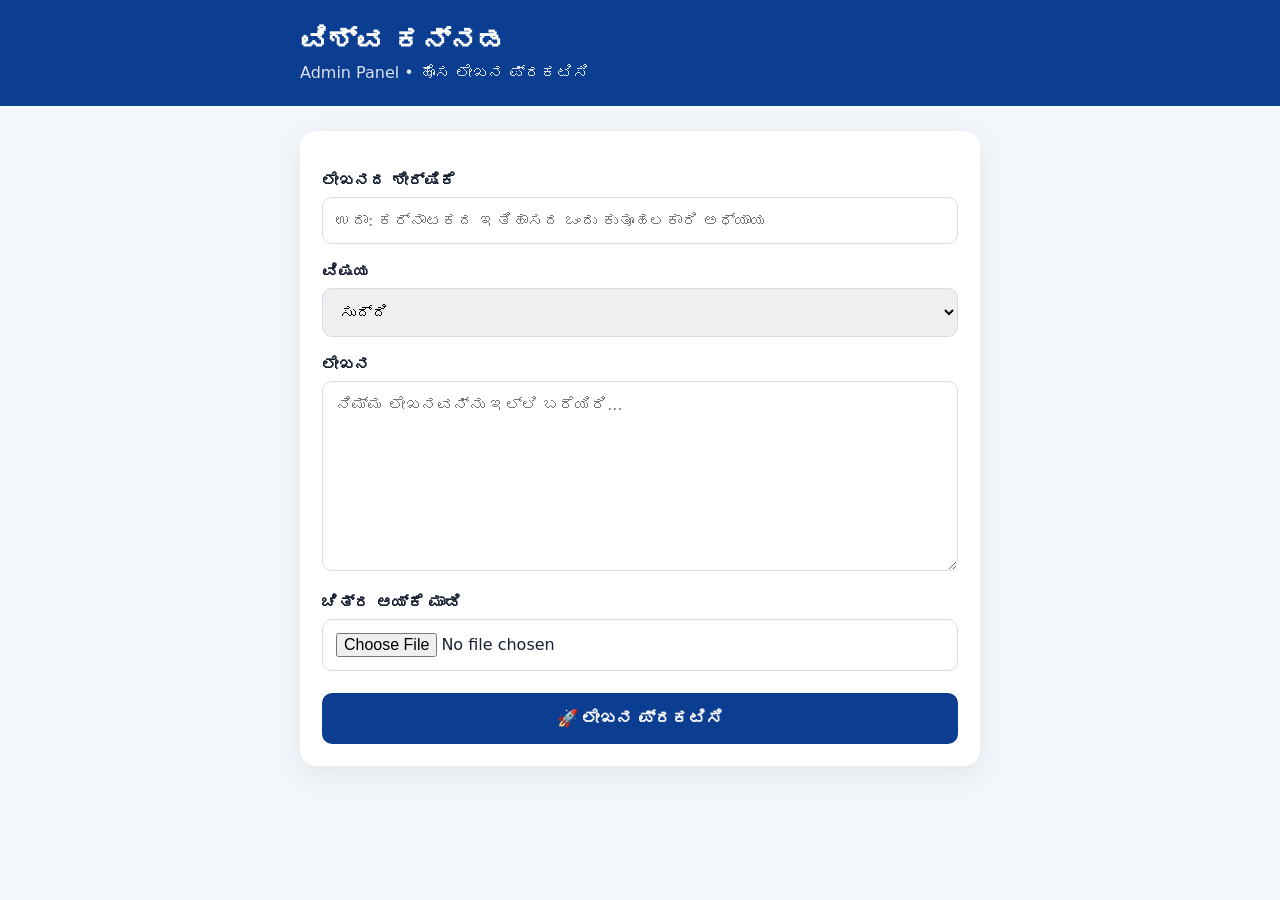
==== admin.html @ edec10b6 "Update API_URL to new Google Apps Script URL" ====
<!DOCTYPE html>
<html lang="kn">

<head>

<meta charset="UTF-8">

<meta name="viewport"
content="width=device-width, initial-scale=1.0">

<title>ವಿಶ್ವ ಕನ್ನಡ | Admin Panel</title>

<style>

*{
  box-sizing:border-box;
}

body{
  margin:0;
  background:#f3f6fb;
  color:#172033;
  font-family:
    system-ui,
    -apple-system,
    BlinkMacSystemFont,
    "Noto Sans Kannada",
    sans-serif;
}

.header{
  background:#0b3d91;
  color:white;
  padding:24px 0;
}

.container{
  width:min(680px,92%);
  margin:auto;
}

.header h1{
  margin:0;
  font-size:28px;
}

.header p{
  margin:6px 0 0;
  opacity:.85;
}

.card{
  background:white;
  margin:25px auto;
  padding:22px;
  border-radius:16px;
  box-shadow:0 8px 30px rgba(0,0,0,.08);
}

label{
  display:block;
  margin-top:18px;
  margin-bottom:7px;
  font-weight:700;
}

input,
select,
textarea{
  width:100%;
  padding:13px;
  border:1px solid #d5dce8;
  border-radius:10px;
  font-size:16px;
  font-family:inherit;
}

textarea{
  min-height:190px;
  resize:vertical;
}

#preview{
  display:none;
  width:100%;
  max-height:400px;
  object-fit:contain;
  margin-top:15px;
  border-radius:12px;
  border:2px solid #ddd;
}

#imageMessage{
  display:none;
  margin-top:10px;
  padding:10px;
  background:#e8f7ed;
  color:#176b36;
  border-radius:8px;
  font-weight:600;
}

button{
  width:100%;
  margin-top:22px;
  padding:15px;
  border:0;
  border-radius:10px;
  background:#0b3d91;
  color:white;
  font-size:17px;
  font-weight:800;
  cursor:pointer;
}

button:disabled{
  opacity:.6;
}

#status{
  display:none;
  margin-top:15px;
  padding:14px;
  border-radius:10px;
  line-height:1.6;
  white-space:pre-wrap;
  word-break:break-word;
}

.success{
  display:block !important;
  background:#e8f7ed;
  color:#176b36;
}

.error{
  display:block !important;
  background:#fdeaea;
  color:#a21d1d;
}

.response{
  display:block !important;
  background:#eef3fa;
  color:#172033;
  font-family:monospace;
  font-size:13px;
}

</style>

</head>


<body>


<header class="header">

<div class="container">

<h1>ವಿಶ್ವ ಕನ್ನಡ</h1>

<p>Admin Panel • ಹೊಸ ಲೇಖನ ಪ್ರಕಟಿಸಿ</p>

</div>

</header>


<main class="container">

<div class="card">


<label>
ಲೇಖನದ ಶೀರ್ಷಿಕೆ
</label>

<input
id="title"
type="text"
placeholder="ಉದಾ: ಕರ್ನಾಟಕದ ಇತಿಹಾಸದ ಒಂದು ಕುತೂಹಲಕಾರಿ ಅಧ್ಯಾಯ"
>


<label>
ವಿಷಯ
</label>

<select id="category">

<option value="News">
ಸುದ್ದಿ
</option>

<option value="Indian History">
ಭಾರತೀಯ ಇತಿಹಾಸ
</option>

<option value="Karnataka History">
ಕರ್ನಾಟಕ ಇತಿಹಾಸ
</option>

<option value="Science & Technology">
ವಿಜ್ಞಾನ ಮತ್ತು ತಂತ್ರಜ್ಞಾನ
</option>

<option value="Cinema">
ಸಿನಿಮಾ
</option>

<option value="Sports">
ಕ್ರೀಡೆ
</option>

<option value="Mystery">
ರಹಸ್ಯ
</option>

</select>


<label>
ಲೇಖನ
</label>

<textarea
id="description"
placeholder="ನಿಮ್ಮ ಲೇಖನವನ್ನು ಇಲ್ಲಿ ಬರೆಯಿರಿ..."
></textarea>


<label>
ಚಿತ್ರ ಆಯ್ಕೆ ಮಾಡಿ
</label>

<input
id="imageFile"
type="file"
accept="image/*"
>


<div id="imageMessage">
✅ ಚಿತ್ರ ಆಯ್ಕೆ ಮಾಡಲಾಗಿದೆ
</div>


<img
id="preview"
alt="ಚಿತ್ರ Preview"
>


<button
id="publishButton"
type="button"
onclick="publishArticle()"
>

🚀 ಲೇಖನ ಪ್ರಕಟಿಸಿ

</button>


<div id="status"></div>


</div>

</main>


<script>

/* =========================
   GOOGLE APPS SCRIPT URL
========================= */

const API_URL = 
"https://script.google.com/macros/s/AKfycbwaeZ4DuJM3gDCikPG36kFSNQav74q-6tPqFBUqM0YKbasUi7eskjOUiotjpBxlO4GvuQ/exec";

/* =========================
   ELEMENTS
========================= */

const imageFile =
document.getElementById("imageFile");

const preview =
document.getElementById("preview");

const imageMessage =
document.getElementById("imageMessage");

const statusBox =
document.getElementById("status");

const publishButton =
document.getElementById("publishButton");


/* =========================
   IMAGE PREVIEW
========================= */

imageFile.addEventListener(
"change",
function(){

  const file =
    imageFile.files[0];

  if(!file){

    preview.style.display =
      "none";

    imageMessage.style.display =
      "none";

    return;

  }


  if(
    !file.type.startsWith("image/")
  ){

    alert(
      "ದಯವಿಟ್ಟು JPG ಅಥವಾ PNG image ಆಯ್ಕೆ ಮಾಡಿ."
    );

    imageFile.value = "";

    return;

  }


  const imageURL =
    URL.createObjectURL(file);


  preview.src =
    imageURL;


  preview.style.display =
    "block";


  imageMessage.style.display =
    "block";

});


/* =========================
   COMPRESS IMAGE
========================= */

function compressImage(file){

  return new Promise(
    function(resolve,reject){

      const reader =
        new FileReader();


      reader.onload =
        function(event){

          const img =
            new Image();


          img.onload =
            function(){

              let width =
                img.width;

              let height =
                img.height;


              const maxWidth =
                1200;


              if(
                width > maxWidth
              ){

                height =
                  height *
                  maxWidth /
                  width;

                width =
                  maxWidth;

              }


              const canvas =
                document.createElement(
                  "canvas"
                );


              canvas.width =
                width;

              canvas.height =
                height;


              const ctx =
                canvas.getContext(
                  "2d"
                );


              ctx.drawImage(
                img,
                0,
                0,
                width,
                height
              );


              const imageData =
                canvas.toDataURL(
                  "image/jpeg",
                  0.72
                );


              resolve(
                imageData
              );

            };


          img.onerror =
            function(){

              reject(
                new Error(
                  "Image load failed"
                )
              );

            };


          img.src =
            event.target.result;

        };


      reader.onerror =
        function(){

          reject(
            new Error(
              "File read failed"
            )
          );

        };


      reader.readAsDataURL(file);

    }
  );

}


/* =========================
   PUBLISH
========================= */

async function publishArticle(){

  const title =
    document
      .getElementById("title")
      .value
      .trim();


  const category =
    document
      .getElementById("category")
      .value;


  const description =
    document
      .getElementById("description")
      .value
      .trim();


  const file =
    imageFile.files[0];


  /* VALIDATION */

  if(!title){

    showStatus(
      "❌ ಲೇಖನದ ಶೀರ್ಷಿಕೆ ಹಾಕಿ.",
      "error"
    );

    return;

  }


  if(!description){

    showStatus(
      "❌ ಲೇಖನ ಬರೆಯಿರಿ.",
      "error"
    );

    return;

  }


  publishButton.disabled =
    true;


  publishButton.textContent =
    "⏳ ಪ್ರಕಟಿಸಲಾಗುತ್ತಿದೆ...";


  try{

    let imageData = "";

    let imageName = "";


    /* IMAGE */

    if(file){

      showStatus(
        "🖼️ ಚಿತ್ರ ಸಿದ್ಧಪಡಿಸಲಾಗುತ್ತಿದೆ...",
        "success"
      );


      imageData =
        await compressImage(
          file
        );


      imageName =
        file.name
          .replace(
            /\.[^/.]+$/,
            ""
          ) +
        ".jpg";

    }


    /* FORM DATA */

    const formData =
      new URLSearchParams();


    formData.append(
      "title",
      title
    );


    formData.append(
      "category",
      category
    );


    formData.append(
      "description",
      description
    );


    formData.append(
      "imageData",
      imageData
    );


    formData.append(
      "imageName",
      imageName
    );


    formData.append(
      "date",
      new Date()
        .toLocaleDateString(
          "en-GB"
        )
    );


    showStatus(
      "☁️ Google Drive ಮತ್ತು Google Sheetಗೆ ಕಳುಹಿಸಲಾಗುತ್ತಿದೆ...",
      "success"
    );


    /* =========================
       SEND TO APPS SCRIPT
    ========================= */

    const response =
      await fetch(
        API_URL,
        {
          method:"POST",

          headers:{
            "Content-Type":
              "application/x-www-form-urlencoded;charset=UTF-8"
          },

          body:
            formData.toString()
        }
      );


    const result =
      await response.text();


    console.log(
      "Apps Script Response:",
      result
    );


    /* =========================
       SHOW EXACT RESPONSE
    ========================= */

    showStatus(
      "Apps Script Response:\n\n" +
      result,
      "response"
    );


    /* =========================
       SUCCESS CHECK
    ========================= */

    if(
      result.indexOf(
        '"success":true'
      ) !== -1
    ){

      showStatus(
        "✅ ಲೇಖನ ಯಶಸ್ವಿಯಾಗಿ ಪ್ರಕಟಿಸಲಾಗಿದೆ!\n\n" +
        result,
        "success"
      );


      document
        .getElementById("title")
        .value = "";


      document
        .getElementById("description")
        .value = "";


      imageFile.value =
        "";


      preview.src =
        "";


      preview.style.display =
        "none";


      imageMessage.style.display =
        "none";

    }


  }catch(error){

    console.error(
      error
    );


    showStatus(
      "❌ Error:\n\n" +
      error.message,
      "error"
    );

  }


  publishButton.disabled =
    false;


  publishButton.textContent =
    "🚀 ಲೇಖನ ಪ್ರಕಟಿಸಿ";

}


/* =========================
   STATUS
========================= */

function showStatus(
  message,
  type
){

  statusBox.textContent =
    message;

  statusBox.className =
    type;

}

</script>


</body>

</html>
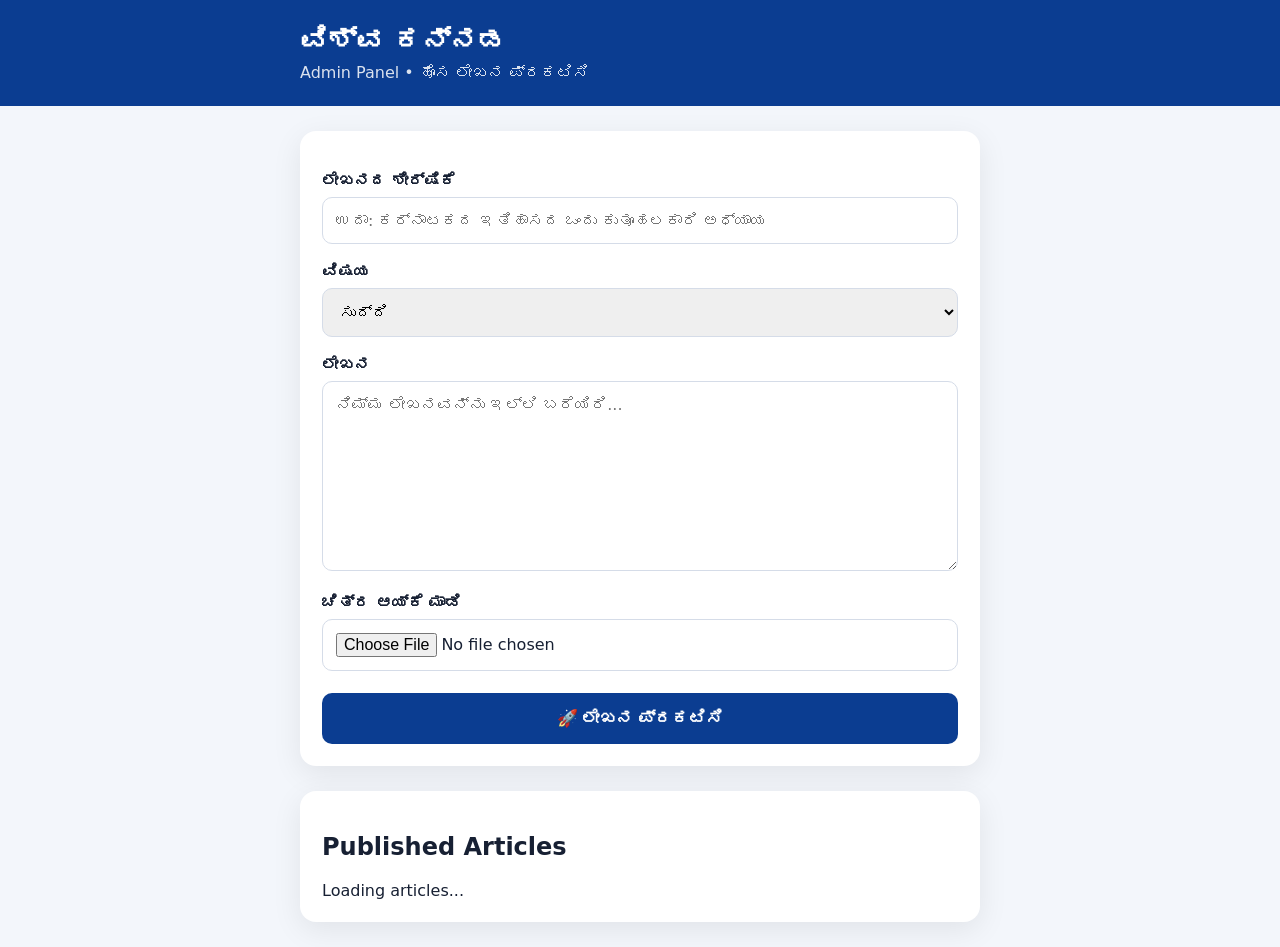
==== commit 2a95cef9: "Add section for published articles in admin.html" ====
--- a/admin.html
+++ b/admin.html
@@ -268,6 +268,15 @@
 
 
 </div>
+  <div class="card">
+
+<h2>Published Articles</h2>
+
+<div id="articles">
+Loading articles...
+</div>
+
+</div>
 
 </main>
 
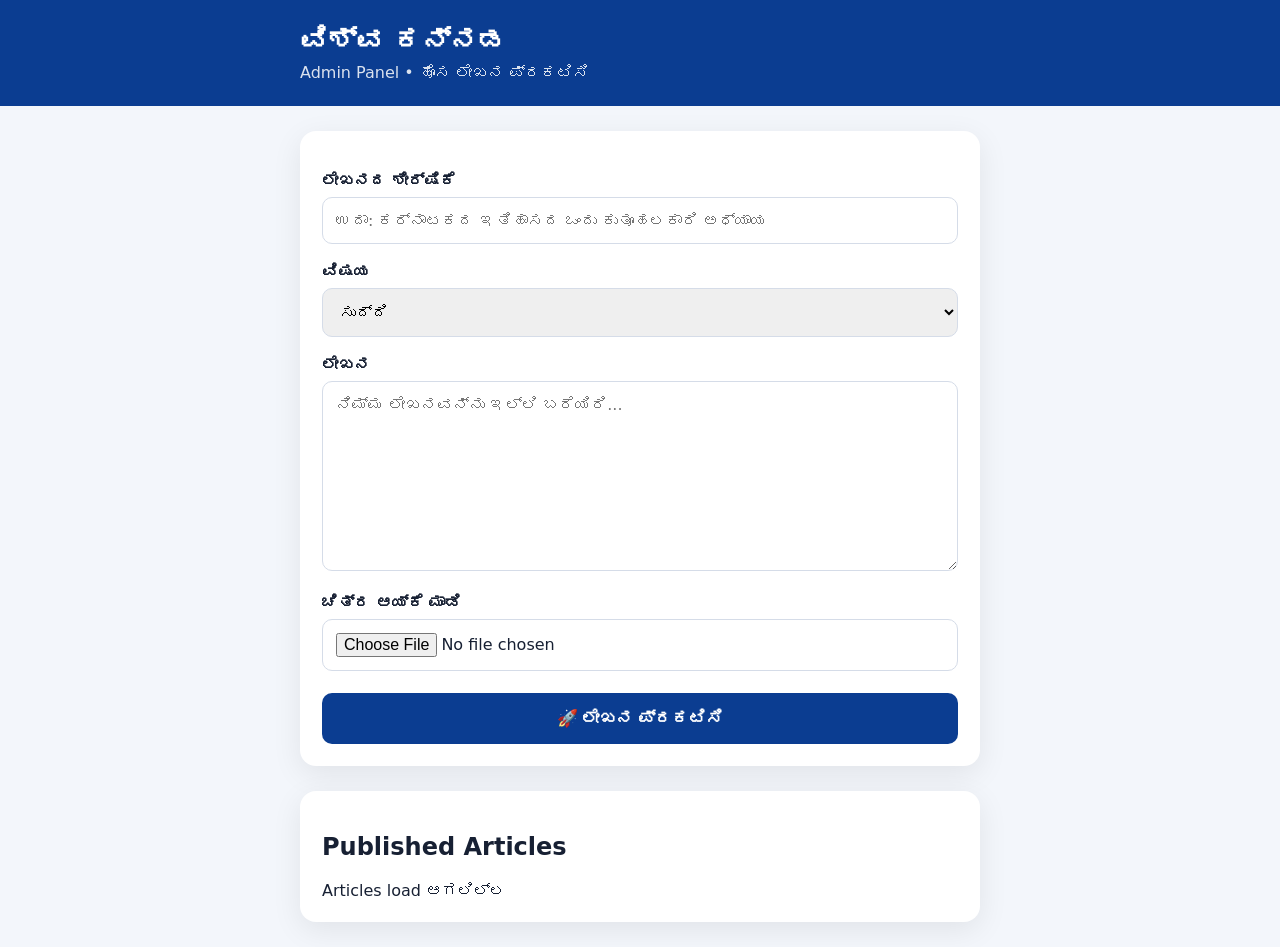
==== commit 0df15aa8: "Implement article loading in admin panel Added a function to load and display admin articles dynamic" ====
--- a/admin.html
+++ b/admin.html
@@ -775,6 +775,73 @@
 
 }
 
+  async function loadAdminArticles(){
+
+  const box =
+    document.getElementById("articles");
+
+
+  try{
+
+    const response =
+      await fetch(API_URL);
+
+
+    const data =
+      await response.json();
+
+
+    box.innerHTML = "";
+
+
+    data.forEach((article,index)=>{
+
+
+      box.innerHTML += `
+
+      <div style="
+        background:#f5f7fb;
+        padding:15px;
+        margin-top:15px;
+        border-radius:10px;
+      ">
+
+        <h3>${article.title}</h3>
+
+        <p>${article.date}</p>
+
+
+        <button onclick="editArticle(${index})">
+        ✏️ Edit
+        </button>
+
+
+        <button onclick="deleteArticle(${index})">
+        🗑️ Delete
+        </button>
+
+
+      </div>
+
+      `;
+
+
+    });
+
+
+  }
+  catch(error){
+
+    box.innerHTML =
+    "Articles load ಆಗಲಿಲ್ಲ";
+
+  }
+
+}
+
+
+loadAdminArticles();
+
 </script>
 
 
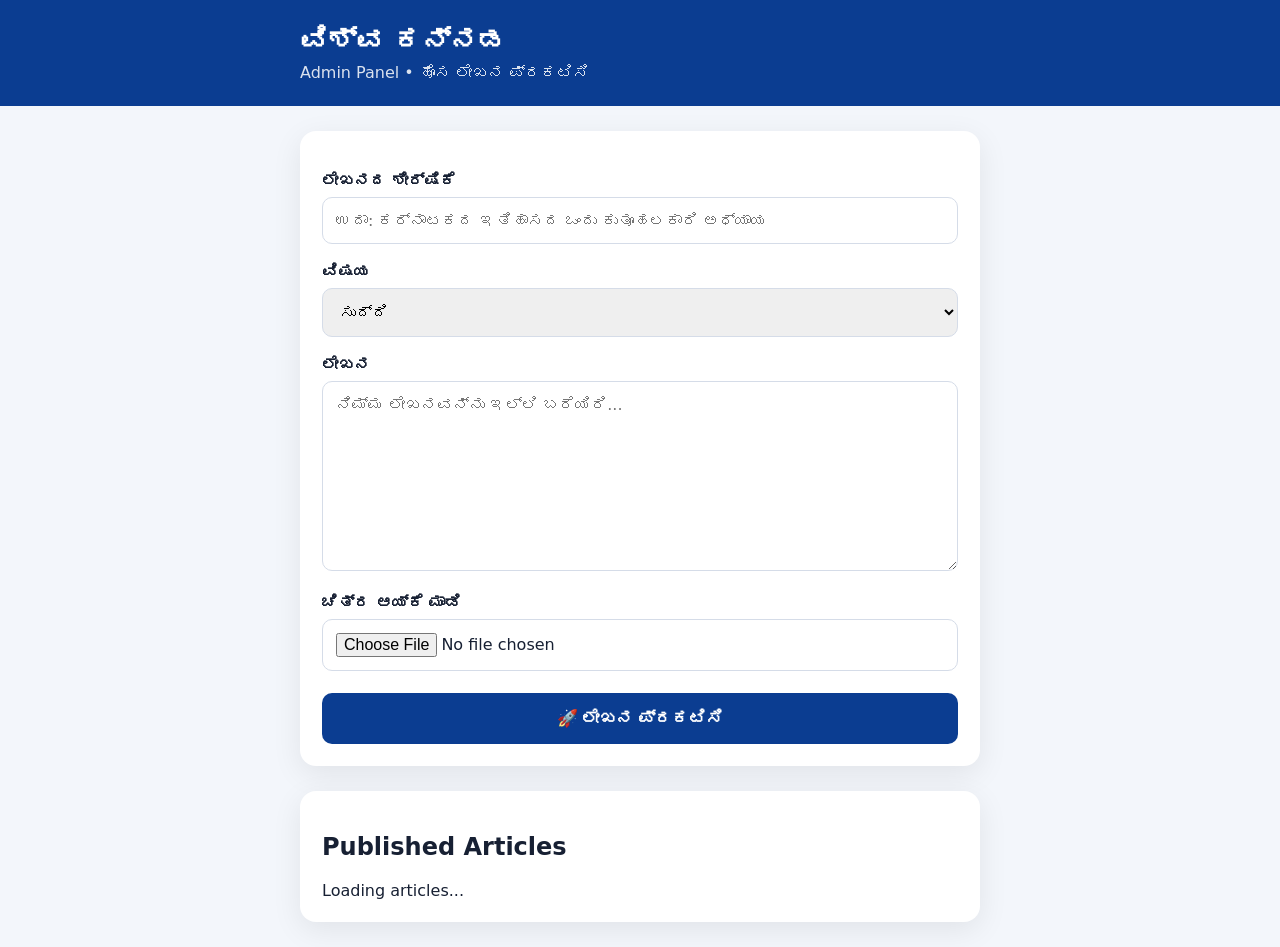
==== commit b8ec1443: "Remove loadAdminArticles call from admin.html Removed unnecessary call to loadAdminArticles() in adm" ====
--- a/admin.html
+++ b/admin.html
@@ -840,10 +840,10 @@
 }
 
 
-loadAdminArticles();
-
 </script>
 
+<script src="admin.js"></script>
+
 
 </body>
 
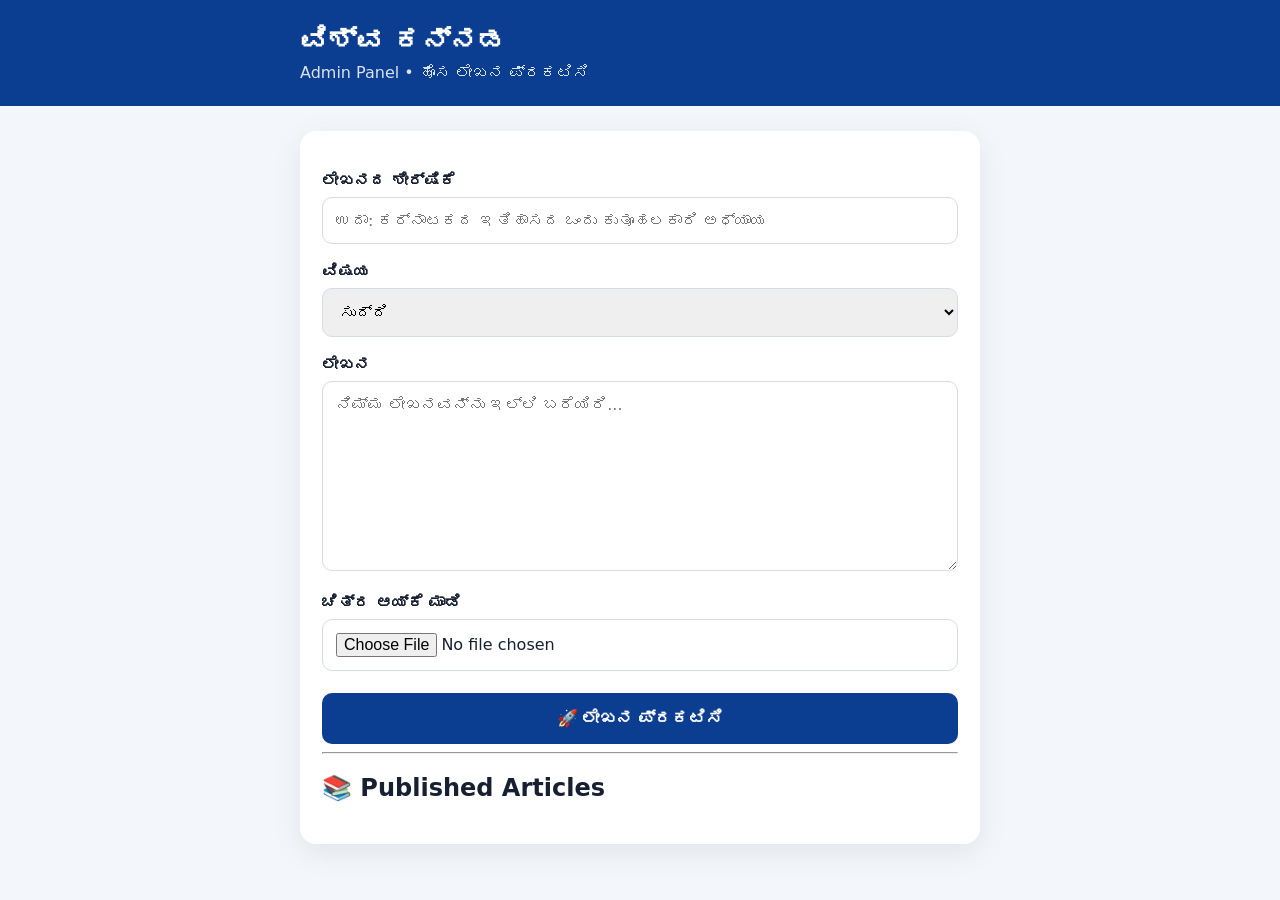
==== commit 5a3ffae4: "Update published articles section with new header" ====
--- a/admin.html
+++ b/admin.html
@@ -267,19 +267,16 @@
 <div id="status"></div>
 
 
+<hr>
+
+<h2>📚 Published Articles</h2>
+
+<div id="articles"></div>
+
+
 </div>
-  <div class="card">
-
-<h2>Published Articles</h2>
-
-<div id="articles">
-Loading articles...
-</div>
-
-</div>
 
 </main>
-
 
 <script>
 
@@ -841,6 +838,8 @@
 
 
 </script>
+  
+<div id="articles"></div>
 
 <script src="admin.js"></script>
 
